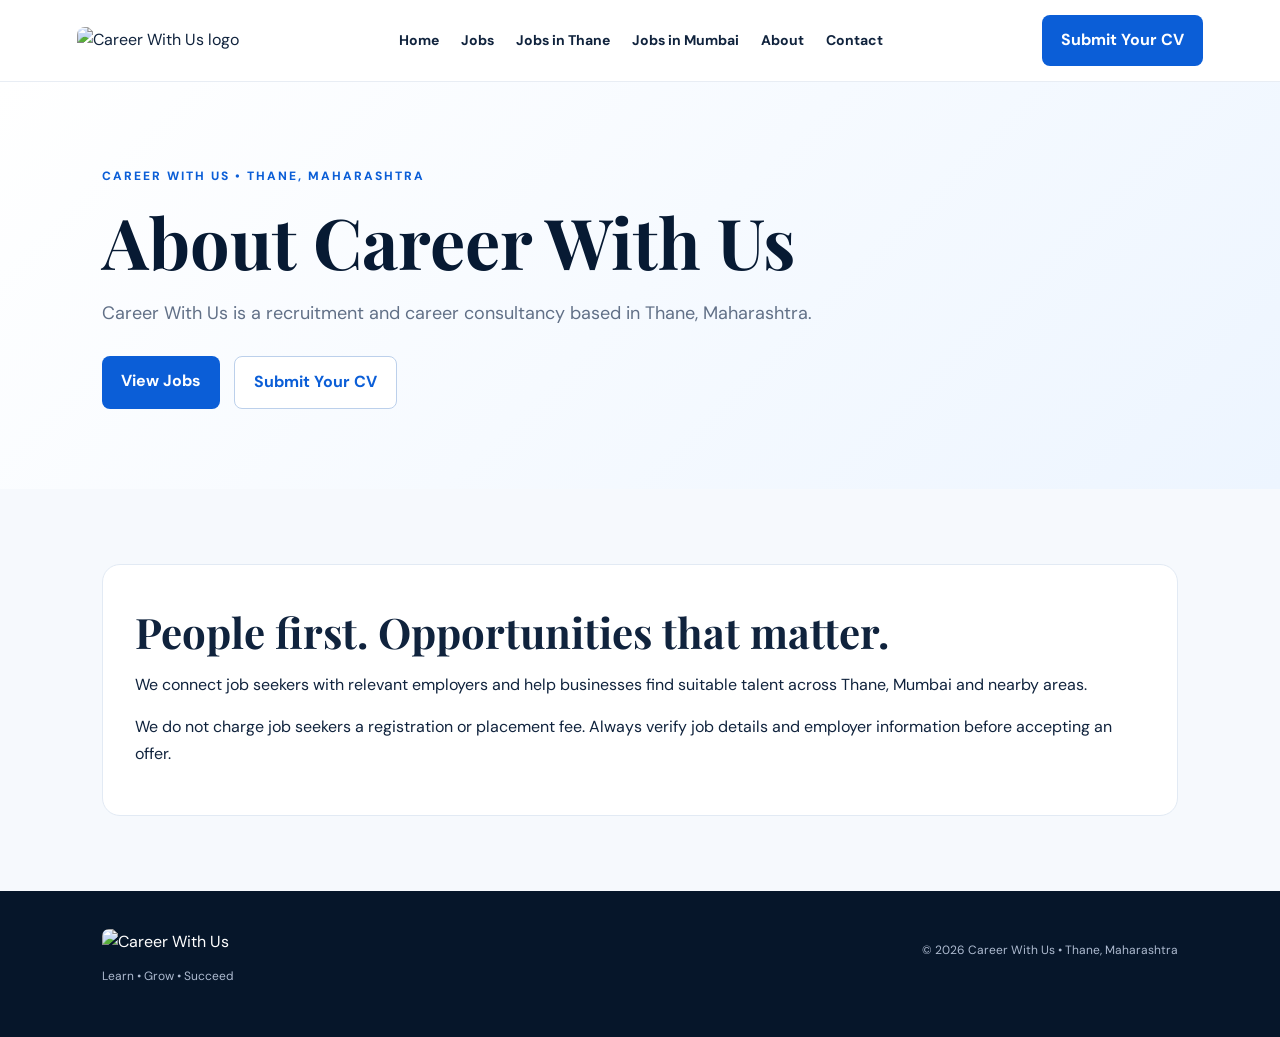
==== about.html @ 52142a5b "Add files via upload" ====
<!doctype html><html lang="en"><head><meta charset="UTF-8"><meta name="viewport" content="width=device-width,initial-scale=1"><title>About Career With Us | Recruitment Consultancy in Thane</title><meta name="description" content="Learn about Career With Us, a recruitment and career consultancy serving candidates and employers in Thane and Mumbai."><meta name="robots" content="index,follow"><link rel="stylesheet" href="style.css"><script type="application/ld+json">{"@context":"https://schema.org","@type":"Organization","name":"Career With Us","description":"Recruitment and career consultancy in Thane, Maharashtra","address":{"@type":"PostalAddress","addressLocality":"Thane","addressRegion":"Maharashtra","addressCountry":"IN"}}</script></head><body><header class="navbar"><a class="brand" href="index.html"><img src="assets/career-with-us-logo.jpeg" alt="Career With Us logo"></a><nav><a href="index.html">Home</a><a href="jobs.html">Jobs</a><a href="jobs-in-thane.html">Jobs in Thane</a><a href="jobs-in-mumbai.html">Jobs in Mumbai</a><a href="about.html">About</a><a href="contact.html">Contact</a></nav><a class="nav-cta" href="contact.html">Submit Your CV</a></header><section class="hero"><div class="hero-inner"><span class="eyebrow">CAREER WITH US • THANE, MAHARASHTRA</span><h1>About Career With Us</h1><p>Career With Us is a recruitment and career consultancy based in Thane, Maharashtra.</p><div class="actions"><a class="btn" href="jobs.html">View Jobs</a><a class="btn secondary" href="contact.html">Submit Your CV</a></div></div></section><section class="section"><div class="content-box"><h2>People first. Opportunities that matter.</h2><p>We connect job seekers with relevant employers and help businesses find suitable talent across Thane, Mumbai and nearby areas.</p><p>We do not charge job seekers a registration or placement fee. Always verify job details and employer information before accepting an offer.</p></div></section><footer><div><img src="assets/career-with-us-logo.jpeg" alt="Career With Us"><p>Learn • Grow • Succeed</p></div><p>© 2026 Career With Us • Thane, Maharashtra</p></footer></body></html>
---- style.css ----
@import url('https://fonts.googleapis.com/css2?family=DM+Sans:wght@400;600;700&family=Playfair+Display:wght@600;700&display=swap');
:root{--navy:#071a33;--blue:#0b5ed7;--muted:#617087;--bg:#f6f9fd}*{box-sizing:border-box}html{scroll-behavior:smooth}body{margin:0;font-family:'DM Sans',Arial,sans-serif;color:#10233d;background:var(--bg);line-height:1.65}a{text-decoration:none;color:inherit}.navbar{height:82px;padding:10px 6%;display:flex;align-items:center;justify-content:space-between;background:#fff;position:sticky;top:0;z-index:5;border-bottom:1px solid #e8edf4}.brand img{width:110px;height:58px;object-fit:cover;border-radius:8px}.navbar nav{display:flex;gap:22px;font-size:14px;font-weight:700}.navbar nav a:hover{color:var(--blue)}.nav-cta,.btn{display:inline-block;background:var(--blue);color:#fff;padding:12px 19px;border-radius:8px;font-weight:700;border:0}.hero{padding:80px 8%;background:linear-gradient(135deg,#fff,#edf5ff)}.hero-inner{max-width:1100px;margin:auto}.eyebrow{font-size:12px;letter-spacing:2px;font-weight:800;color:var(--blue)}h1,h2{font-family:'Playfair Display',Georgia,serif;line-height:1.12}h1{font-size:clamp(44px,6vw,70px);margin:14px 0;color:var(--navy)}h1 span,h2 span{color:var(--blue)}h2{font-size:42px;margin:12px 0}.hero p{font-size:18px;color:var(--muted);max-width:780px}.actions{display:flex;gap:14px;margin-top:28px}.secondary{background:#fff;color:var(--blue);border:1px solid #bcd0eb}.section{padding:75px 8%;max-width:1300px;margin:auto}.content-box{background:#fff;border:1px solid #e2eaf4;border-radius:18px;padding:32px}.jobs-grid{display:grid;grid-template-columns:repeat(3,1fr);gap:20px}.job-card{background:#fff;border:1px solid #e2eaf4;border-radius:16px;padding:25px}.tag{font-size:10px;letter-spacing:1.5px;color:var(--blue);font-weight:800}.job-card h3{font-size:22px;margin:10px 0}.job-card p{color:var(--muted)}.meta{font-size:13px;color:#52657d;border-top:1px solid #edf1f6;padding-top:13px}.job-card a{display:inline-block;color:var(--blue);font-weight:800;margin-top:18px}.keyword-grid{display:grid;grid-template-columns:repeat(2,1fr);gap:15px;margin-top:24px}.keyword-grid div{padding:17px;background:#f7faff;border-left:4px solid var(--blue);border-radius:8px;font-weight:700}.contact-form{display:grid;gap:12px;max-width:700px}input,select,textarea{width:100%;padding:13px;border:1px solid #d5dfeb;border-radius:8px;font:inherit}footer{background:#06162a;color:#fff;padding:38px 8%;display:flex;justify-content:space-between}footer img{width:95px;height:50px;object-fit:cover;border-radius:7px}footer p{color:#aebbd0;font-size:12px}@media(max-width:850px){.navbar{height:auto;padding:10px 5%}.navbar nav{display:none}.hero{padding:60px 6%}.section{padding:60px 6%}.jobs-grid,.keyword-grid{grid-template-columns:1fr}footer{display:block}}
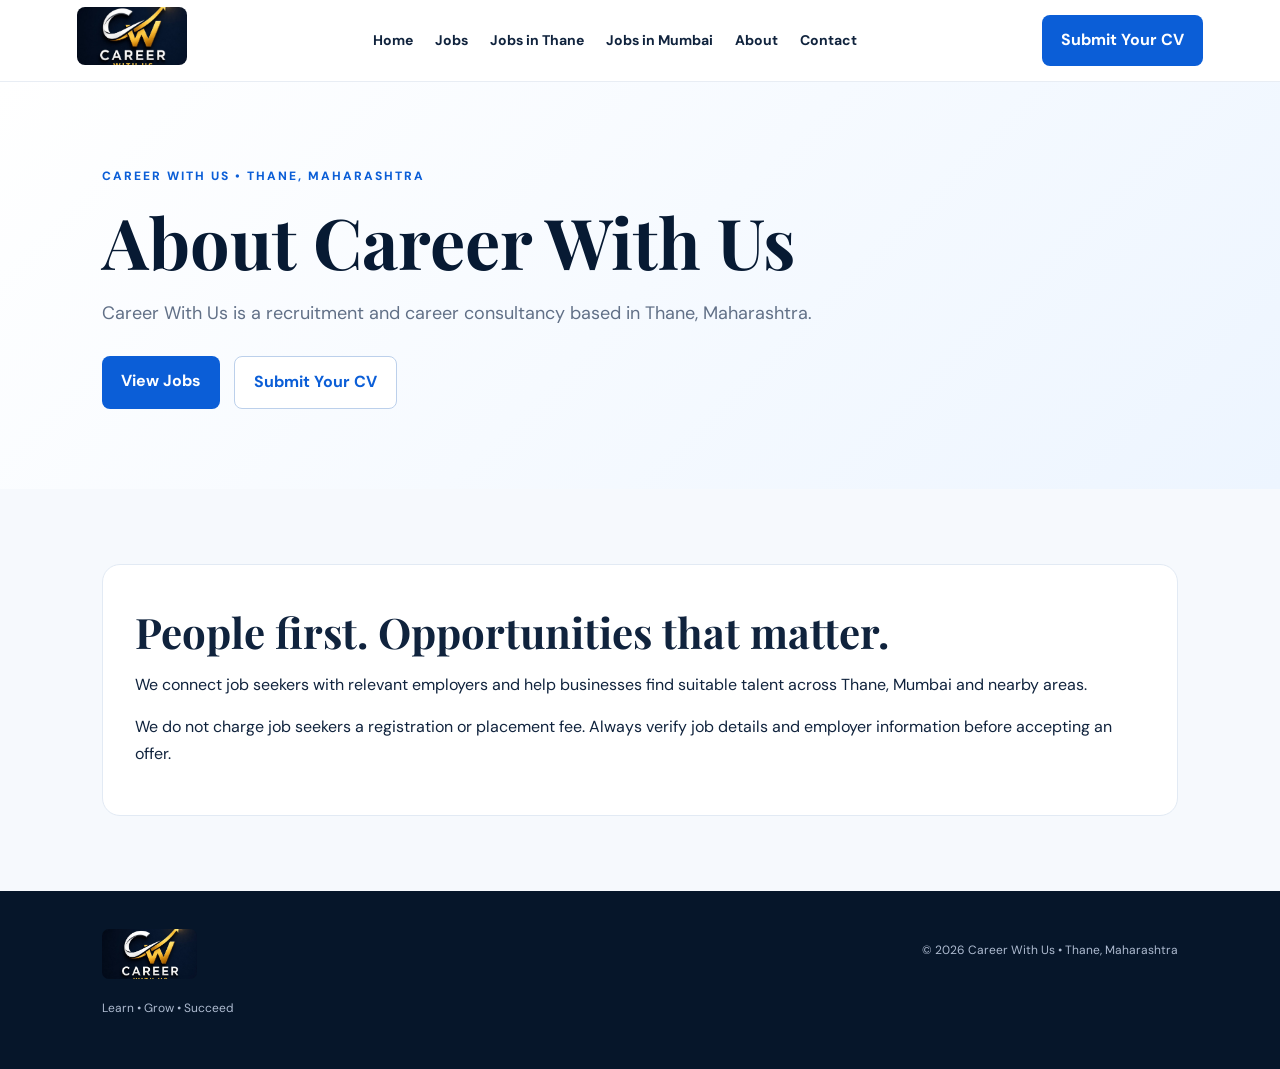
==== commit 042dcdc2: "Add files via upload" ====
--- a/about.html
+++ b/about.html
@@ -1 +1 @@
-<!doctype html><html lang="en"><head><meta charset="UTF-8"><meta name="viewport" content="width=device-width,initial-scale=1"><title>About Career With Us | Recruitment Consultancy in Thane</title><meta name="description" content="Learn about Career With Us, a recruitment and career consultancy serving candidates and employers in Thane and Mumbai."><meta name="robots" content="index,follow"><link rel="stylesheet" href="style.css"><script type="application/ld+json">{"@context":"https://schema.org","@type":"Organization","name":"Career With Us","description":"Recruitment and career consultancy in Thane, Maharashtra","address":{"@type":"PostalAddress","addressLocality":"Thane","addressRegion":"Maharashtra","addressCountry":"IN"}}</script></head><body><header class="navbar"><a class="brand" href="index.html"><img src="assets/career-with-us-logo.jpeg" alt="Career With Us logo"></a><nav><a href="index.html">Home</a><a href="jobs.html">Jobs</a><a href="jobs-in-thane.html">Jobs in Thane</a><a href="jobs-in-mumbai.html">Jobs in Mumbai</a><a href="about.html">About</a><a href="contact.html">Contact</a></nav><a class="nav-cta" href="contact.html">Submit Your CV</a></header><section class="hero"><div class="hero-inner"><span class="eyebrow">CAREER WITH US • THANE, MAHARASHTRA</span><h1>About Career With Us</h1><p>Career With Us is a recruitment and career consultancy based in Thane, Maharashtra.</p><div class="actions"><a class="btn" href="jobs.html">View Jobs</a><a class="btn secondary" href="contact.html">Submit Your CV</a></div></div></section><section class="section"><div class="content-box"><h2>People first. Opportunities that matter.</h2><p>We connect job seekers with relevant employers and help businesses find suitable talent across Thane, Mumbai and nearby areas.</p><p>We do not charge job seekers a registration or placement fee. Always verify job details and employer information before accepting an offer.</p></div></section><footer><div><img src="assets/career-with-us-logo.jpeg" alt="Career With Us"><p>Learn • Grow • Succeed</p></div><p>© 2026 Career With Us • Thane, Maharashtra</p></footer></body></html>+<!doctype html><html lang="en"><head><meta charset="UTF-8"><meta name="viewport" content="width=device-width,initial-scale=1"><title>About Career With Us | Recruitment Consultancy in Thane</title><meta name="description" content="Learn about Career With Us, a recruitment and career consultancy serving candidates and employers in Thane and Mumbai."><meta name="robots" content="index,follow"><link rel="stylesheet" href="style.css"><script type="application/ld+json">{"@context":"https://schema.org","@type":"Organization","name":"Career With Us","description":"Recruitment and career consultancy in Thane, Maharashtra","address":{"@type":"PostalAddress","addressLocality":"Thane","addressRegion":"Maharashtra","addressCountry":"IN"}}</script></head><body><header class="navbar"><a class="brand" href="index.html"><img src="career-with-us-logo.jpeg" alt="Career With Us logo"></a><nav><a href="index.html">Home</a><a href="jobs.html">Jobs</a><a href="jobs-in-thane.html">Jobs in Thane</a><a href="jobs-in-mumbai.html">Jobs in Mumbai</a><a href="about.html">About</a><a href="contact.html">Contact</a></nav><a class="nav-cta" href="contact.html">Submit Your CV</a></header><section class="hero"><div class="hero-inner"><span class="eyebrow">CAREER WITH US • THANE, MAHARASHTRA</span><h1>About Career With Us</h1><p>Career With Us is a recruitment and career consultancy based in Thane, Maharashtra.</p><div class="actions"><a class="btn" href="jobs.html">View Jobs</a><a class="btn secondary" href="contact.html">Submit Your CV</a></div></div></section><section class="section"><div class="content-box"><h2>People first. Opportunities that matter.</h2><p>We connect job seekers with relevant employers and help businesses find suitable talent across Thane, Mumbai and nearby areas.</p><p>We do not charge job seekers a registration or placement fee. Always verify job details and employer information before accepting an offer.</p></div></section><footer><div><img src="career-with-us-logo.jpeg" alt="Career With Us"><p>Learn • Grow • Succeed</p></div><p>© 2026 Career With Us • Thane, Maharashtra</p></footer></body></html>
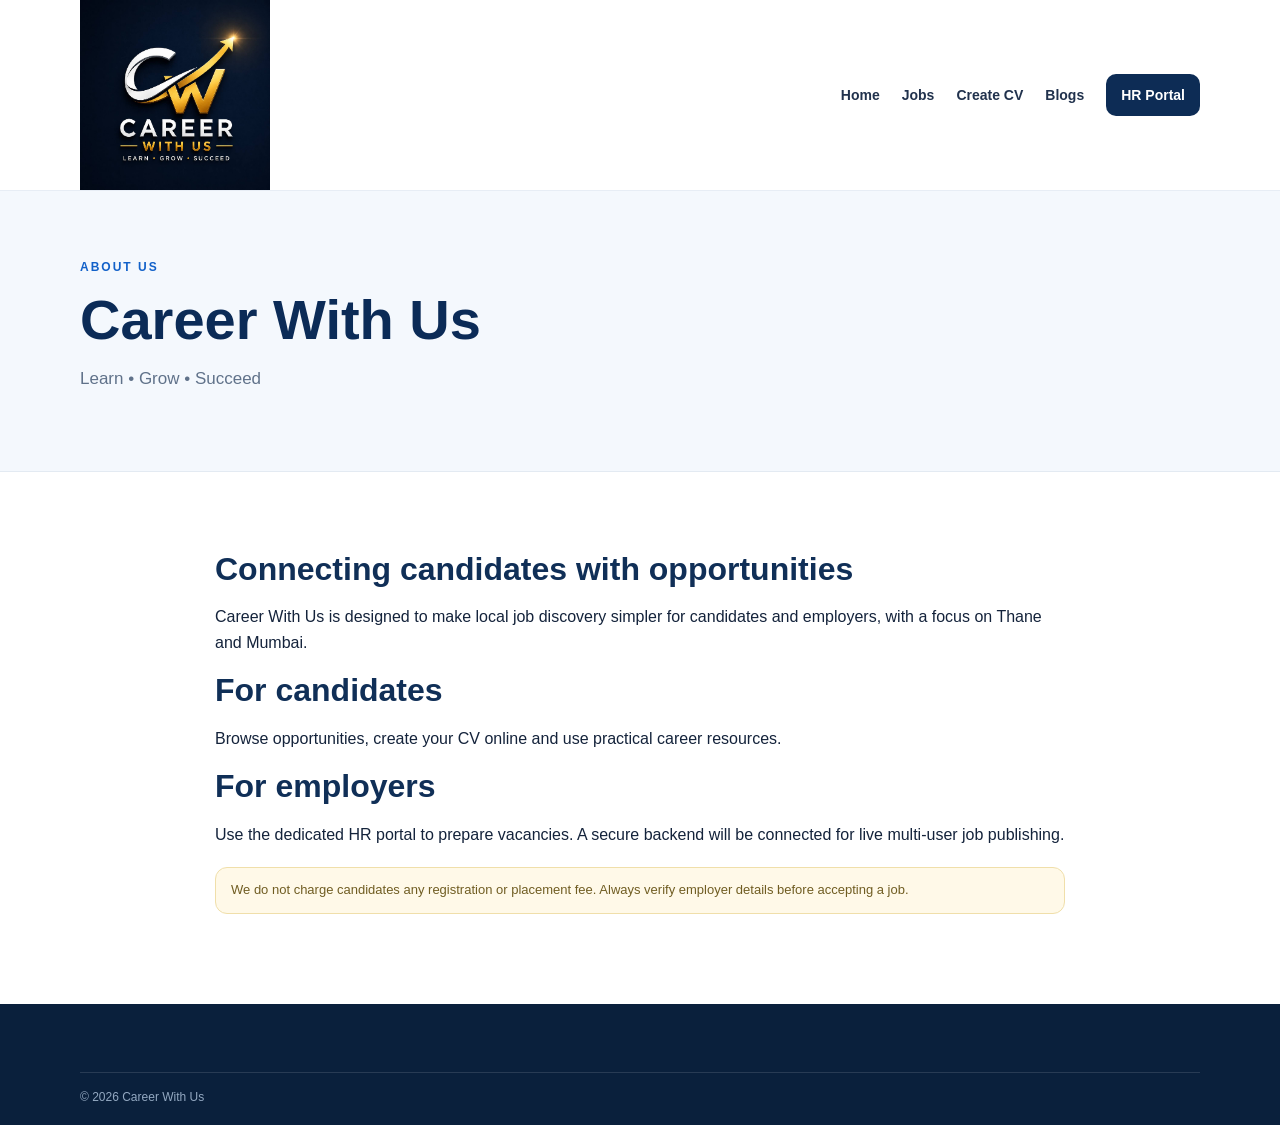
==== commit c1585429: "Add files via upload" ====
--- a/about.html
+++ b/about.html
@@ -1 +1,2 @@
-<!doctype html><html lang="en"><head><meta charset="UTF-8"><meta name="viewport" content="width=device-width,initial-scale=1"><title>About Career With Us | Recruitment Consultancy in Thane</title><meta name="description" content="Learn about Career With Us, a recruitment and career consultancy serving candidates and employers in Thane and Mumbai."><meta name="robots" content="index,follow"><link rel="stylesheet" href="style.css"><script type="application/ld+json">{"@context":"https://schema.org","@type":"Organization","name":"Career With Us","description":"Recruitment and career consultancy in Thane, Maharashtra","address":{"@type":"PostalAddress","addressLocality":"Thane","addressRegion":"Maharashtra","addressCountry":"IN"}}</script></head><body><header class="navbar"><a class="brand" href="index.html"><img src="career-with-us-logo.jpeg" alt="Career With Us logo"></a><nav><a href="index.html">Home</a><a href="jobs.html">Jobs</a><a href="jobs-in-thane.html">Jobs in Thane</a><a href="jobs-in-mumbai.html">Jobs in Mumbai</a><a href="about.html">About</a><a href="contact.html">Contact</a></nav><a class="nav-cta" href="contact.html">Submit Your CV</a></header><section class="hero"><div class="hero-inner"><span class="eyebrow">CAREER WITH US • THANE, MAHARASHTRA</span><h1>About Career With Us</h1><p>Career With Us is a recruitment and career consultancy based in Thane, Maharashtra.</p><div class="actions"><a class="btn" href="jobs.html">View Jobs</a><a class="btn secondary" href="contact.html">Submit Your CV</a></div></div></section><section class="section"><div class="content-box"><h2>People first. Opportunities that matter.</h2><p>We connect job seekers with relevant employers and help businesses find suitable talent across Thane, Mumbai and nearby areas.</p><p>We do not charge job seekers a registration or placement fee. Always verify job details and employer information before accepting an offer.</p></div></section><footer><div><img src="career-with-us-logo.jpeg" alt="Career With Us"><p>Learn • Grow • Succeed</p></div><p>© 2026 Career With Us • Thane, Maharashtra</p></footer></body></html>+<!DOCTYPE html><html lang="en"><head><meta charset="UTF-8"><meta name="viewport" content="width=device-width,initial-scale=1.0"><title>About Career With Us | Job Consultancy in Thane</title><meta name="description" content="About Career With Us, a recruitment and job consultancy focused on opportunities in Thane and Mumbai."><link rel="stylesheet" href="style.css"></head>
+<body><header class="site-header"><div class="container nav-wrap"><a class="brand" href="index.html"><img src="career-with-us-logo.jpeg" alt="Career With Us"></a><nav class="nav"><a href="index.html">Home</a><a href="jobs.html">Jobs</a><a href="cv-builder.html">Create CV</a><a href="blogs.html">Blogs</a><a href="hr-login.html" class="nav-hr">HR Portal</a></nav></div></header><main><section class="page-hero"><div class="container"><span class="eyebrow">ABOUT US</span><h1>Career With Us</h1><p>Learn • Grow • Succeed</p></div></section><section class="section"><div class="container content"><h2>Connecting candidates with opportunities</h2><p>Career With Us is designed to make local job discovery simpler for candidates and employers, with a focus on Thane and Mumbai.</p><h2>For candidates</h2><p>Browse opportunities, create your CV online and use practical career resources.</p><h2>For employers</h2><p>Use the dedicated HR portal to prepare vacancies. A secure backend will be connected for live multi-user job publishing.</p><div class="notice">We do not charge candidates any registration or placement fee. Always verify employer details before accepting a job.</div></div></section></main><footer class="footer"><div class="container copyright">© 2026 Career With Us</div></footer></body></html>
--- a/style.css
+++ b/style.css
@@ -1,2 +1,5 @@
-@import url('https://fonts.googleapis.com/css2?family=DM+Sans:wght@400;600;700&family=Playfair+Display:wght@600;700&display=swap');
-:root{--navy:#071a33;--blue:#0b5ed7;--muted:#617087;--bg:#f6f9fd}*{box-sizing:border-box}html{scroll-behavior:smooth}body{margin:0;font-family:'DM Sans',Arial,sans-serif;color:#10233d;background:var(--bg);line-height:1.65}a{text-decoration:none;color:inherit}.navbar{height:82px;padding:10px 6%;display:flex;align-items:center;justify-content:space-between;background:#fff;position:sticky;top:0;z-index:5;border-bottom:1px solid #e8edf4}.brand img{width:110px;height:58px;object-fit:cover;border-radius:8px}.navbar nav{display:flex;gap:22px;font-size:14px;font-weight:700}.navbar nav a:hover{color:var(--blue)}.nav-cta,.btn{display:inline-block;background:var(--blue);color:#fff;padding:12px 19px;border-radius:8px;font-weight:700;border:0}.hero{padding:80px 8%;background:linear-gradient(135deg,#fff,#edf5ff)}.hero-inner{max-width:1100px;margin:auto}.eyebrow{font-size:12px;letter-spacing:2px;font-weight:800;color:var(--blue)}h1,h2{font-family:'Playfair Display',Georgia,serif;line-height:1.12}h1{font-size:clamp(44px,6vw,70px);margin:14px 0;color:var(--navy)}h1 span,h2 span{color:var(--blue)}h2{font-size:42px;margin:12px 0}.hero p{font-size:18px;color:var(--muted);max-width:780px}.actions{display:flex;gap:14px;margin-top:28px}.secondary{background:#fff;color:var(--blue);border:1px solid #bcd0eb}.section{padding:75px 8%;max-width:1300px;margin:auto}.content-box{background:#fff;border:1px solid #e2eaf4;border-radius:18px;padding:32px}.jobs-grid{display:grid;grid-template-columns:repeat(3,1fr);gap:20px}.job-card{background:#fff;border:1px solid #e2eaf4;border-radius:16px;padding:25px}.tag{font-size:10px;letter-spacing:1.5px;color:var(--blue);font-weight:800}.job-card h3{font-size:22px;margin:10px 0}.job-card p{color:var(--muted)}.meta{font-size:13px;color:#52657d;border-top:1px solid #edf1f6;padding-top:13px}.job-card a{display:inline-block;color:var(--blue);font-weight:800;margin-top:18px}.keyword-grid{display:grid;grid-template-columns:repeat(2,1fr);gap:15px;margin-top:24px}.keyword-grid div{padding:17px;background:#f7faff;border-left:4px solid var(--blue);border-radius:8px;font-weight:700}.contact-form{display:grid;gap:12px;max-width:700px}input,select,textarea{width:100%;padding:13px;border:1px solid #d5dfeb;border-radius:8px;font:inherit}footer{background:#06162a;color:#fff;padding:38px 8%;display:flex;justify-content:space-between}footer img{width:95px;height:50px;object-fit:cover;border-radius:7px}footer p{color:#aebbd0;font-size:12px}@media(max-width:850px){.navbar{height:auto;padding:10px 5%}.navbar nav{display:none}.hero{padding:60px 6%}.section{padding:60px 6%}.jobs-grid,.keyword-grid{grid-template-columns:1fr}footer{display:block}}+*{box-sizing:border-box}html{scroll-behavior:smooth}body{margin:0;font-family:Inter,Segoe UI,Arial,sans-serif;color:#14233b;background:#fff;line-height:1.6}.container{width:min(1120px,92%);margin:auto}.site-header{position:sticky;top:0;z-index:20;background:rgba(255,255,255,.96);backdrop-filter:blur(12px);border-bottom:1px solid #e7edf5}.nav-wrap{min-height:76px;display:flex;align-items:center;justify-content:space-between;gap:24px}.brand img{width:190px;height:auto;display:block}.nav{display:flex;align-items:center;gap:22px}.nav a{color:#21324d;text-decoration:none;font-weight:600;font-size:14px}.nav a:hover,.nav a.active{color:#0a57c7}.nav-hr{background:#0d2c55!important;color:#fff!important;padding:10px 15px;border-radius:10px}.nav-toggle{display:none;border:0;background:none;font-size:25px}.hero{background:linear-gradient(135deg,#f7fbff 0%,#eef5ff 55%,#fff 100%);padding:76px 0 62px}.hero-grid{display:grid;grid-template-columns:1.15fr .85fr;gap:54px;align-items:center}.eyebrow{font-size:12px;letter-spacing:2px;font-weight:800;color:#1261c9}.hero h1,.page-hero h1{font-size:clamp(42px,6vw,68px);line-height:1.02;margin:12px 0 10px;color:#0b2b57}.hero h2{font-size:26px;margin:0 0 14px;color:#203b61}.hero p{font-size:18px;max-width:690px;color:#5a6b83}.hero-actions{display:flex;gap:12px;margin:26px 0}.btn{display:inline-flex;align-items:center;justify-content:center;text-decoration:none;border:0;border-radius:11px;padding:13px 20px;font-weight:800;cursor:pointer;font-size:14px}.btn-primary{background:#0d5bd7;color:#fff;box-shadow:0 8px 24px rgba(13,91,215,.18)}.btn-light{background:#fff;color:#0b376f;border:1px solid #d7e2f1}.btn-dark{background:#102d52;color:#fff}.trust-row{display:flex;flex-wrap:wrap;gap:12px;font-size:13px;color:#4e627d}.hero-card{background:#fff;border:1px solid #dfe8f3;border-radius:22px;padding:20px;box-shadow:0 22px 60px rgba(16,52,91,.12)}.hero-card-top{display:flex;justify-content:space-between;color:#7a8ba1;font-size:11px;font-weight:800;letter-spacing:1.2px;margin-bottom:8px}.tool-card{display:grid;grid-template-columns:45px 1fr 20px;gap:13px;align-items:center;text-decoration:none;color:#122844;padding:17px 8px;border-top:1px solid #edf1f6}.tool-icon{width:43px;height:43px;border-radius:12px;background:#edf5ff;color:#0d5bd7;display:grid;place-items:center;font-size:11px;font-weight:900}.tool-card strong{display:block}.tool-card small{color:#718198}.section{padding:70px 0}.section.soft{background:#f7faff}.section-head{display:flex;justify-content:space-between;align-items:end;margin-bottom:24px}.section h2{font-size:32px;line-height:1.2;color:#102f57;margin:8px 0 10px}.text-link,.card-link,.blog-card a{color:#0d5bd7;text-decoration:none;font-weight:800}.job-grid{display:grid;grid-template-columns:repeat(3,1fr);gap:18px}.job-card,.blog-card,.portal-card,.form-card,.feature-panel,.dashboard-note{background:#fff;border:1px solid #e1e9f2;border-radius:18px;padding:23px;box-shadow:0 8px 28px rgba(28,61,100,.06)}.job-card h3{margin:10px 0 4px;font-size:21px;color:#102e55}.company{margin:0 0 16px;color:#60728a}.tag{display:inline-block;font-size:10px;font-weight:900;letter-spacing:1px;background:#eaf3ff;color:#0d5bd7;padding:6px 9px;border-radius:999px}.job-meta{display:flex;flex-direction:column;gap:4px;color:#64758c;font-size:13px;margin-bottom:18px}.notice{background:#fff9e8;border:1px solid #f0dfaa;padding:12px 15px;border-radius:12px;color:#705d22;font-size:13px;margin-top:20px}.two-col{display:grid;grid-template-columns:1fr 1fr;gap:24px;align-items:stretch}.feature-panel{display:grid;grid-template-columns:48px 1fr;gap:4px 14px}.feature-number{font-weight:900;color:#0d5bd7;font-size:14px;padding-top:3px}.feature-panel p{margin:2px 0 15px;color:#64758c}.portal-card{min-height:210px}.blog-card{background:linear-gradient(145deg,#fff,#f4f8ff)}.page-hero{padding:62px 0;background:#f4f8fd;border-bottom:1px solid #e3eaf2}.page-hero h1{font-size:clamp(38px,5vw,56px)}.page-hero p{color:#60728a;font-size:17px}.filters{display:grid;grid-template-columns:2fr 1fr 1fr;gap:12px;margin-bottom:25px}.filters input,.filters select,.form-card input,.form-card textarea,.form-card select{width:100%;border:1px solid #d8e1ec;border-radius:10px;padding:12px 13px;font:inherit;background:#fff;color:#1c2e47}.form-card label{display:block;font-size:13px;font-weight:800;color:#40546e;margin:13px 0}.form-card label input,.form-card label textarea,.form-card label select{margin-top:6px;font-weight:400}.small{font-size:12px;color:#74859a}.cv-layout{display:grid;grid-template-columns:.9fr 1.1fr;gap:28px;align-items:start}.cv-paper{background:#fff;min-height:850px;padding:45px;box-shadow:0 10px 40px rgba(16,48,82,.12);border:1px solid #e1e6ed}.cv-head{border-bottom:3px solid #0d5bd7;padding-bottom:18px;margin-bottom:25px}.cv-paper h1{font-size:34px;margin:0;color:#102f57}.cv-paper h3{font-size:12px;letter-spacing:1.5px;color:#0d5bd7;margin:22px 0 6px}.cv-paper p{white-space:pre-line;color:#4c5d73}.auth-wrap{min-height:70vh;display:grid;place-items:center;background:#f6f9fd;padding:50px}.auth-card{width:min(500px,100%);background:#fff;border:1px solid #e0e8f2;border-radius:22px;padding:36px;box-shadow:0 20px 60px rgba(19,51,88,.1)}.auth-card h1{font-size:40px;color:#0b2b57}.auth-card .text-link{display:block;margin-top:20px}.portal-status{background:#eef9f1;color:#246d38;padding:10px 12px;border-radius:10px;font-weight:800;margin:18px 0}.portal-status span{color:#27a94b}.dashboard{padding:60px 0;background:#f6f9fd;min-height:80vh}.dashboard-head{display:flex;justify-content:space-between;gap:20px;align-items:start;margin-bottom:25px}.dashboard-head h1{font-size:42px;margin:8px 0;color:#0b2b57}.demo-badge{font-size:11px;font-weight:900;letter-spacing:1px;background:#fff3d6;color:#735b17;padding:8px 10px;border-radius:999px}.dashboard-grid{display:grid;grid-template-columns:.9fr 1.1fr;gap:22px}.dashboard-note{margin-bottom:20px}.dashboard-note li{margin:7px 0}.job-stack{display:grid;gap:12px}.blog-grid{display:grid;grid-template-columns:repeat(3,1fr);gap:18px}.blog-card h2{font-size:21px;color:#102f57}.content{max-width:850px}.contact-grid{display:grid;grid-template-columns:1fr 1fr;gap:22px}.cta-strip{margin-top:30px;padding:25px;background:#102f57;border-radius:18px;color:#fff;display:flex;justify-content:space-between;align-items:center}.cta-strip h2{color:#fff;margin:0}.cta-strip p{margin:5px 0;color:#d8e5f7}.footer{background:#0a203c;color:#c7d5e6;padding:40px 0 18px;margin-top:20px}.footer-grid{display:grid;grid-template-columns:2fr 1fr 1fr;gap:30px}.footer-logo{width:170px}.footer a{display:block;color:#c7d5e6;text-decoration:none;margin:6px 0;font-size:14px}.copyright{border-top:1px solid rgba(255,255,255,.12);padding-top:15px;margin-top:28px;font-size:12px;color:#93a8c1}@media(max-width:900px){.nav{display:none}.nav.open{display:flex;position:absolute;top:76px;left:0;right:0;background:#fff;flex-direction:column;padding:20px;border-bottom:1px solid #ddd}.nav-toggle{display:block}.hero-grid,.two-col,.cv-layout,.dashboard-grid,.contact-grid{grid-template-columns:1fr}.job-grid,.blog-grid{grid-template-columns:1fr 1fr}.filters{grid-template-columns:1fr}.footer-grid{grid-template-columns:1fr 1fr}}@media(max-width:600px){.job-grid,.blog-grid{grid-template-columns:1fr}.hero{padding:50px 0}.section{padding:50px 0}.hero-actions{flex-direction:column}.cv-paper{padding:28px;min-height:700px}.cta-strip{flex-direction:column;align-items:start;gap:15px}.brand img{width:165px}}
+@media print{body{background:#fff}.site-header,.footer,.page-hero,.form-card,.notice{display:none!important}.section{padding:0}.container{width:100%}.cv-layout{display:block}.cv-paper{box-shadow:none;border:0;min-height:0;padding:30px}.cv-paper h1{font-size:30px}.cv-paper section{break-inside:avoid}}
+
+.simple-job{min-height:175px;display:flex;flex-direction:column;justify-content:space-between}.simple-job h3{font-size:24px;margin:18px 0}.six-jobs{grid-template-columns:repeat(3,1fr)}
+@media(max-width:900px){.six-jobs{grid-template-columns:1fr 1fr}}@media(max-width:600px){.six-jobs{grid-template-columns:1fr}}
